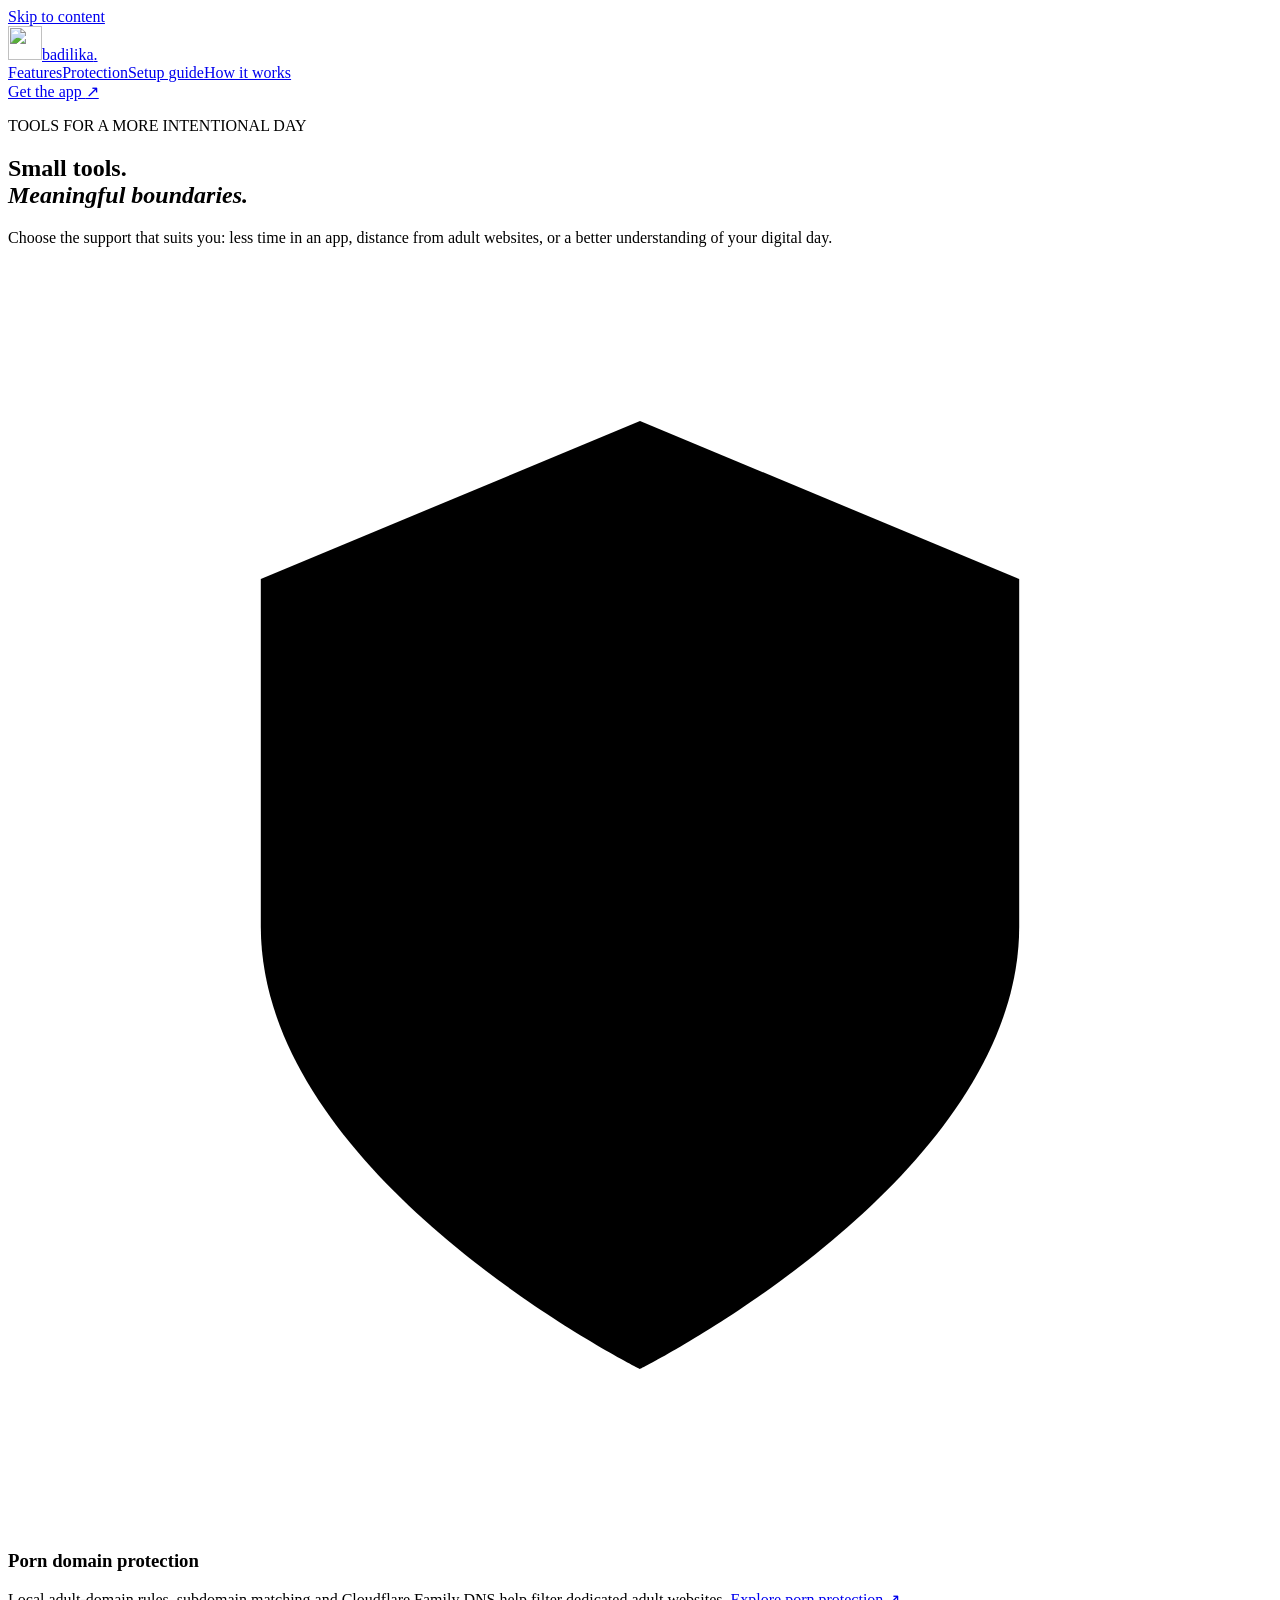
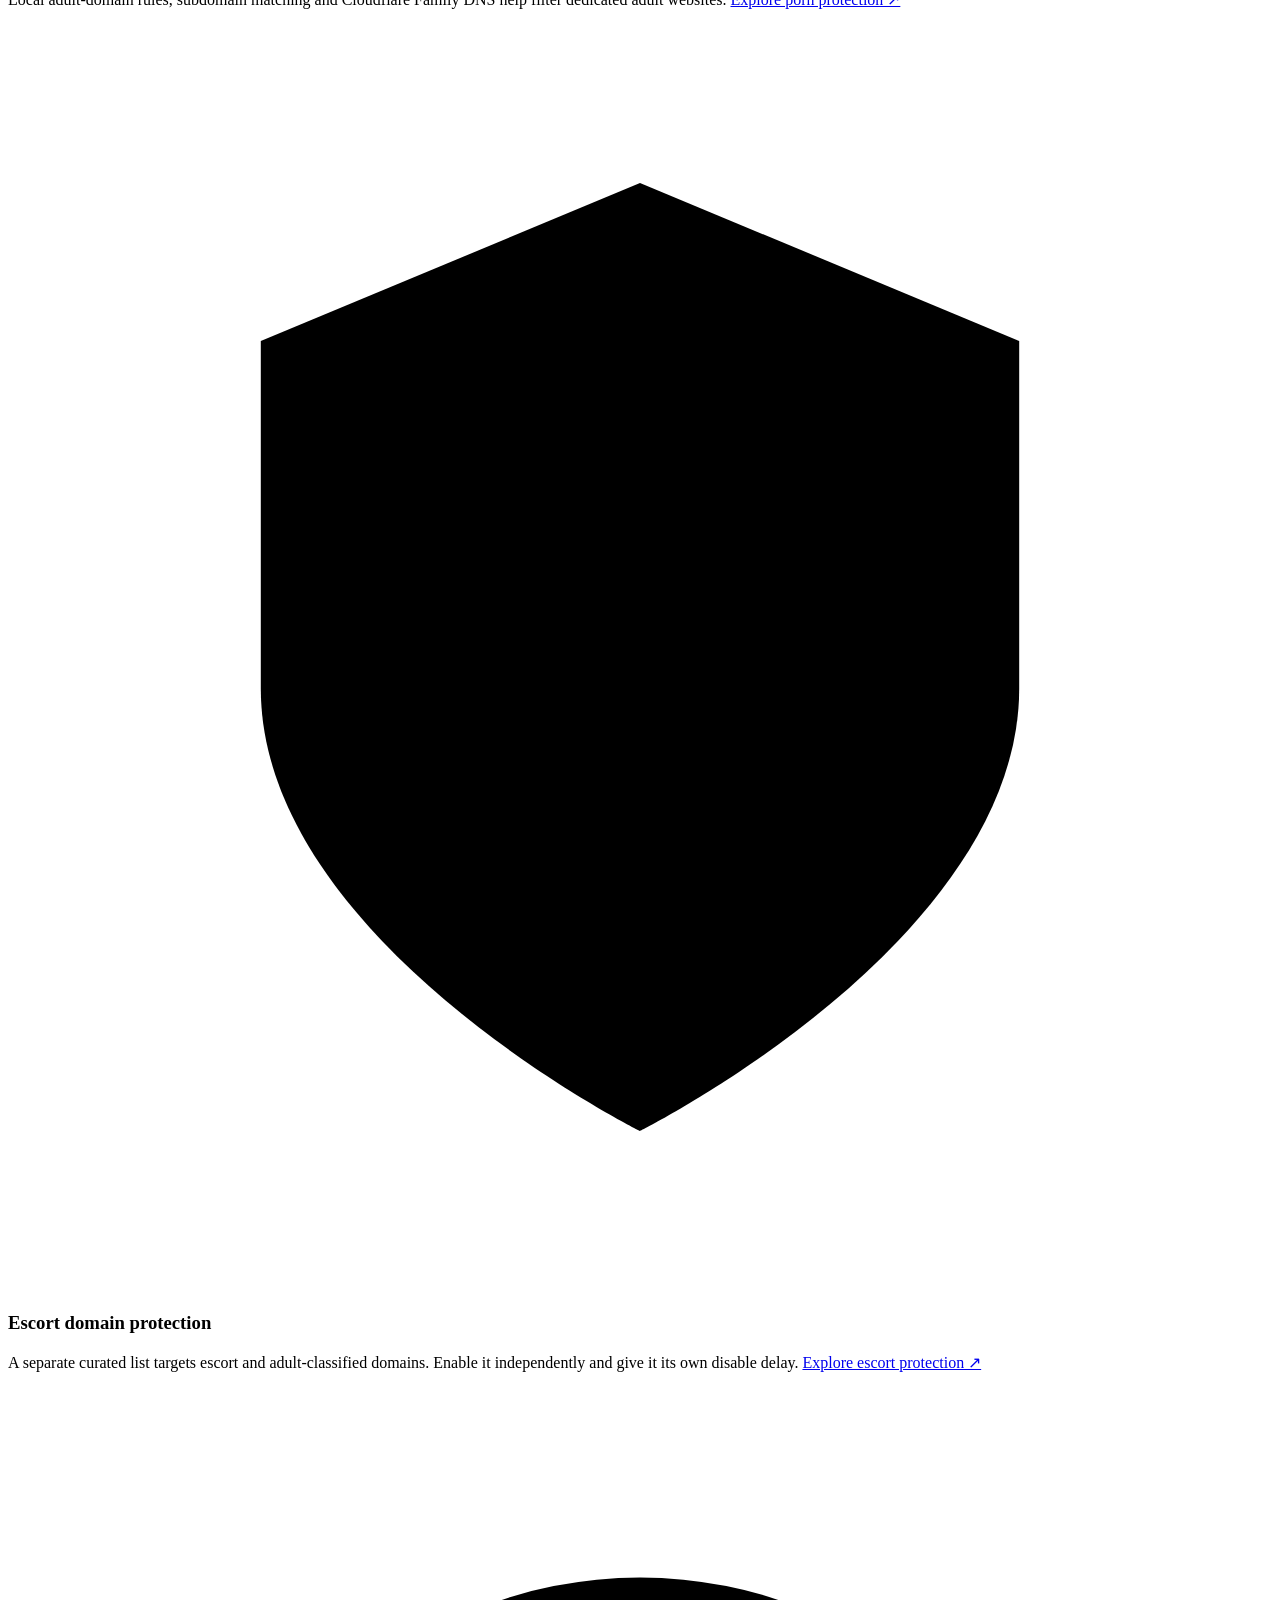
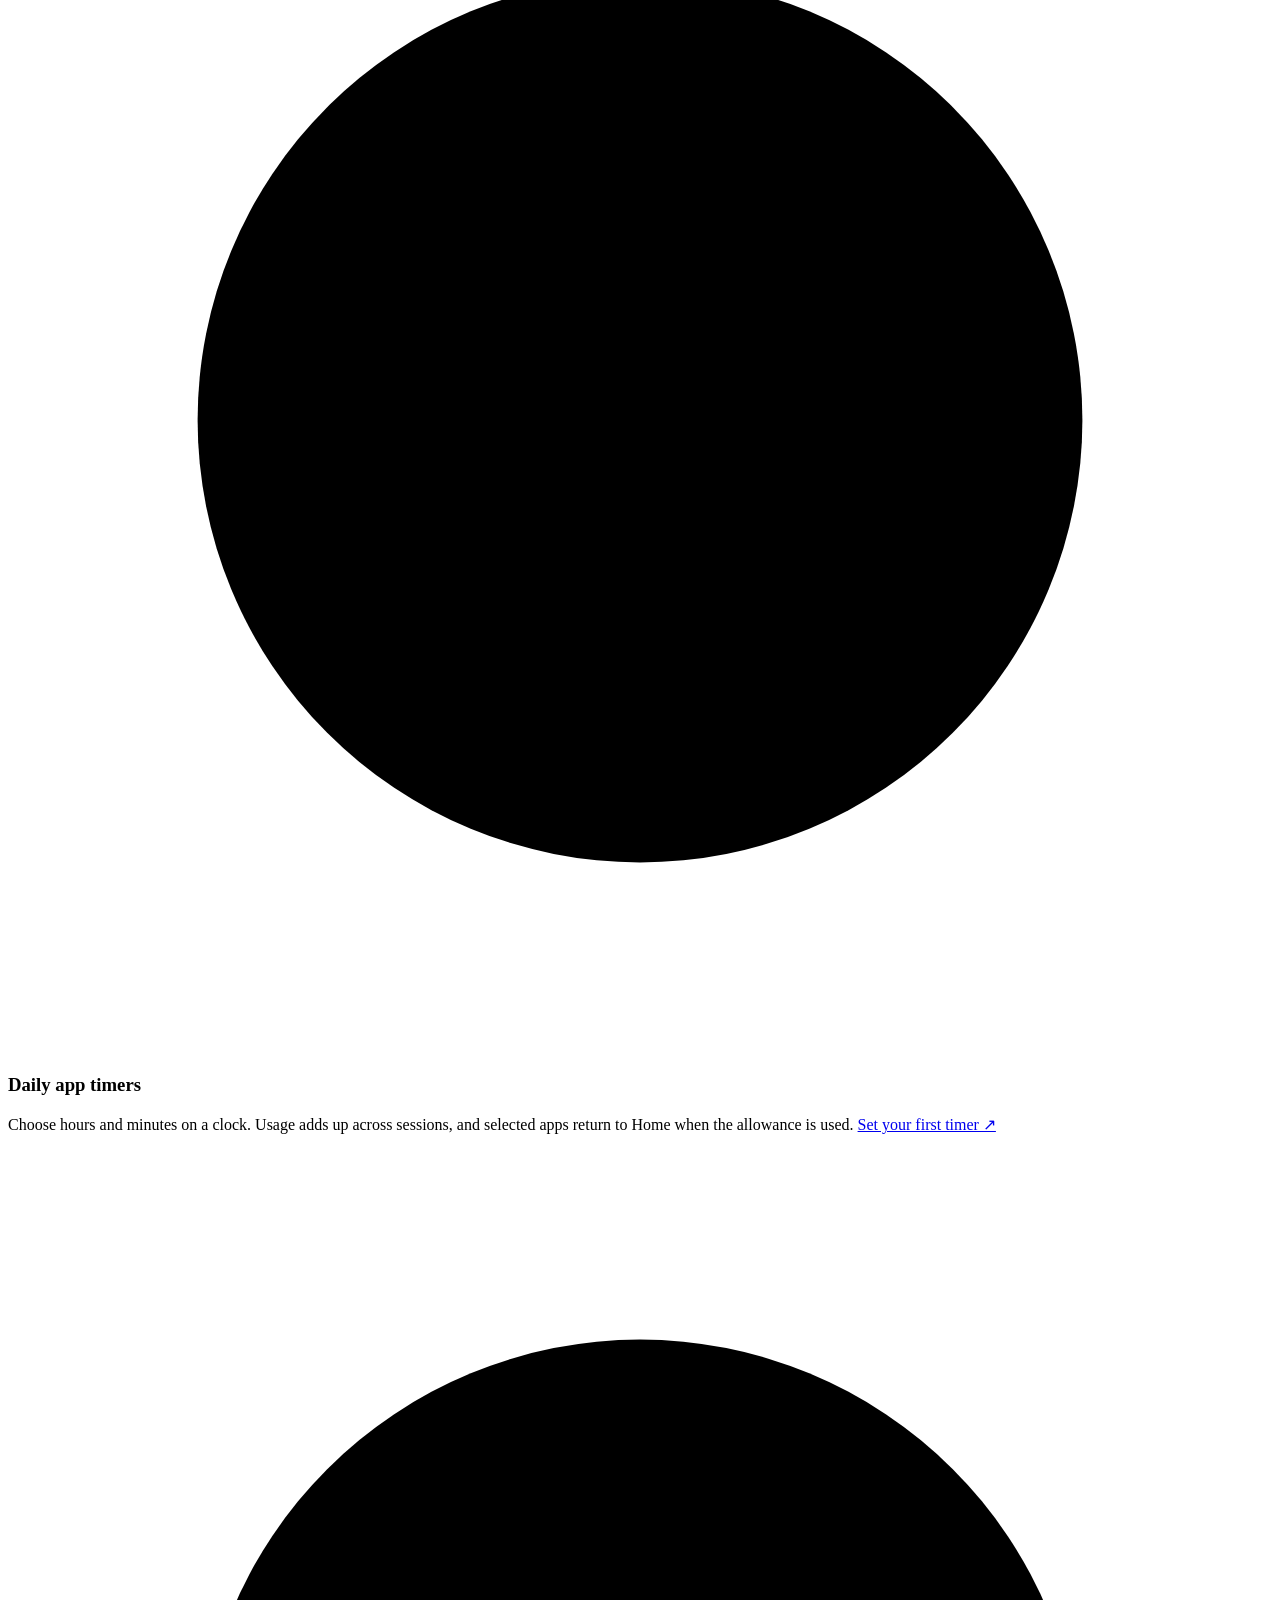
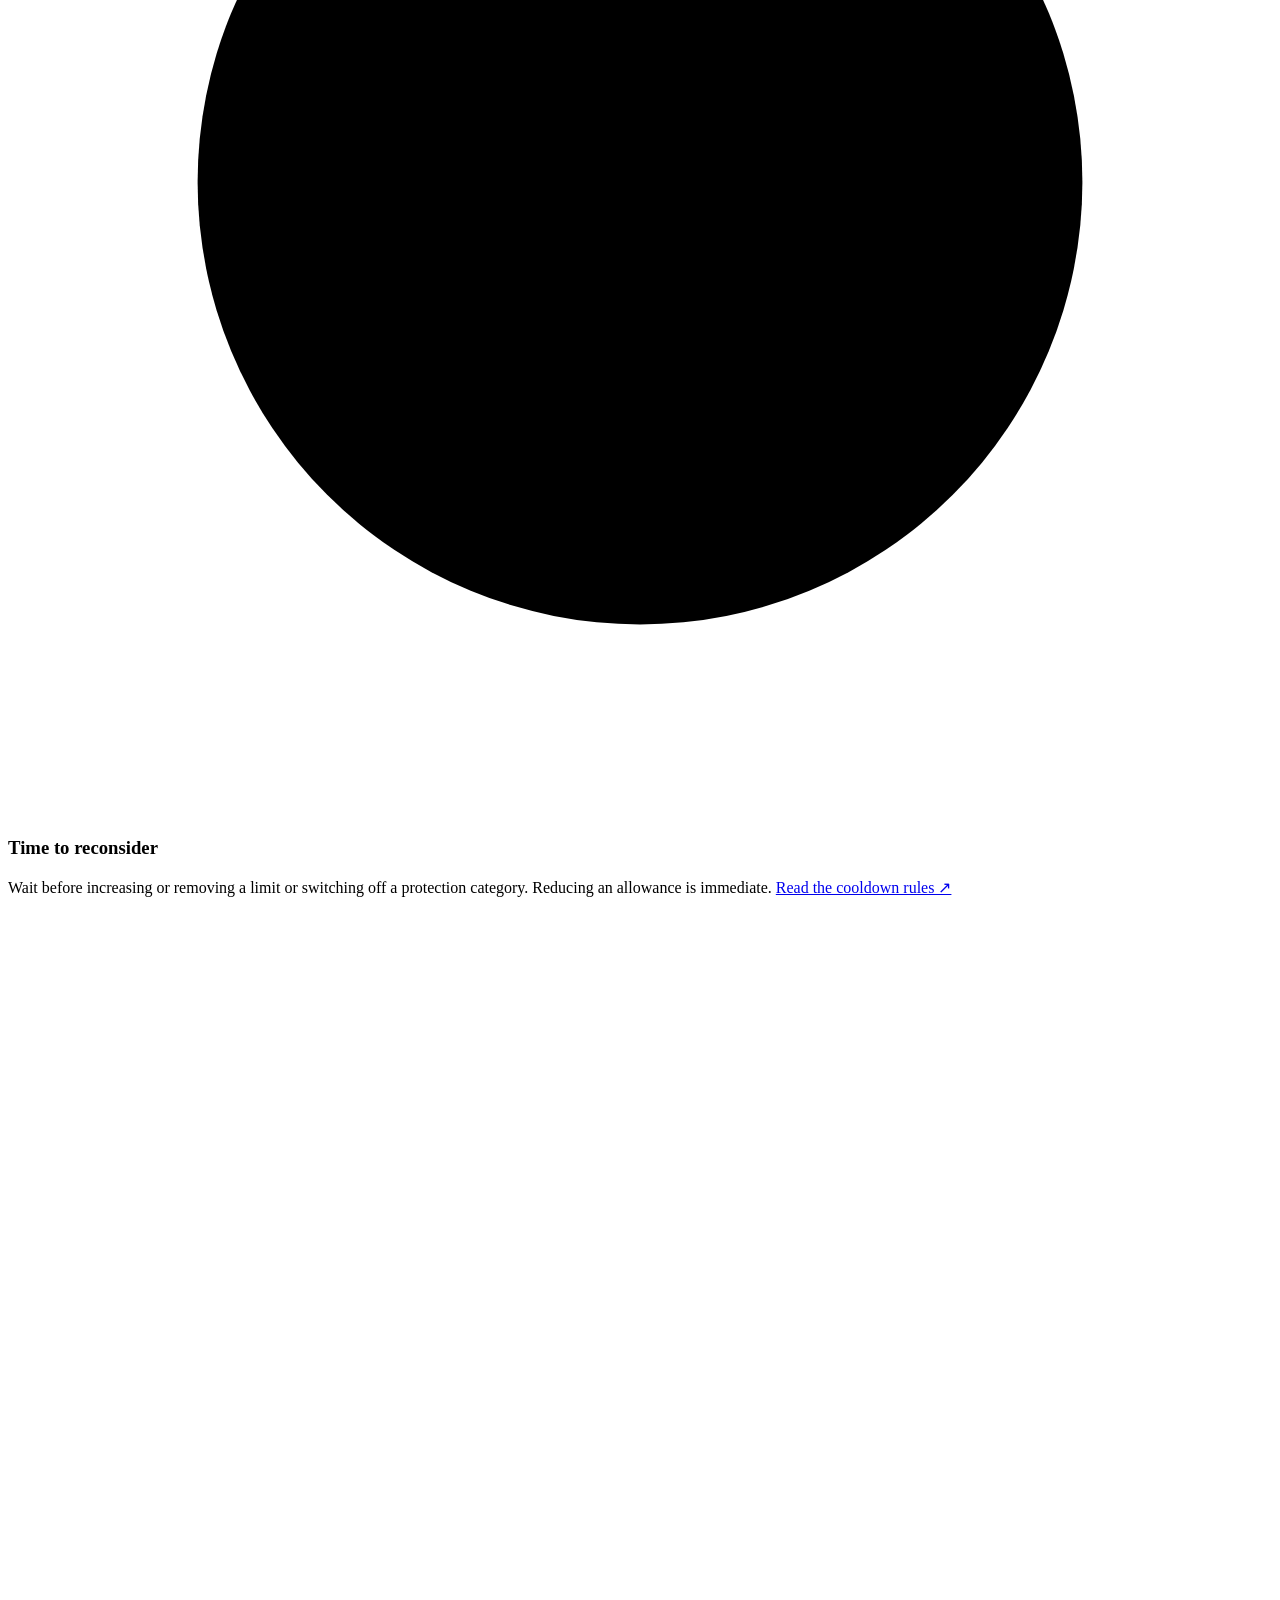
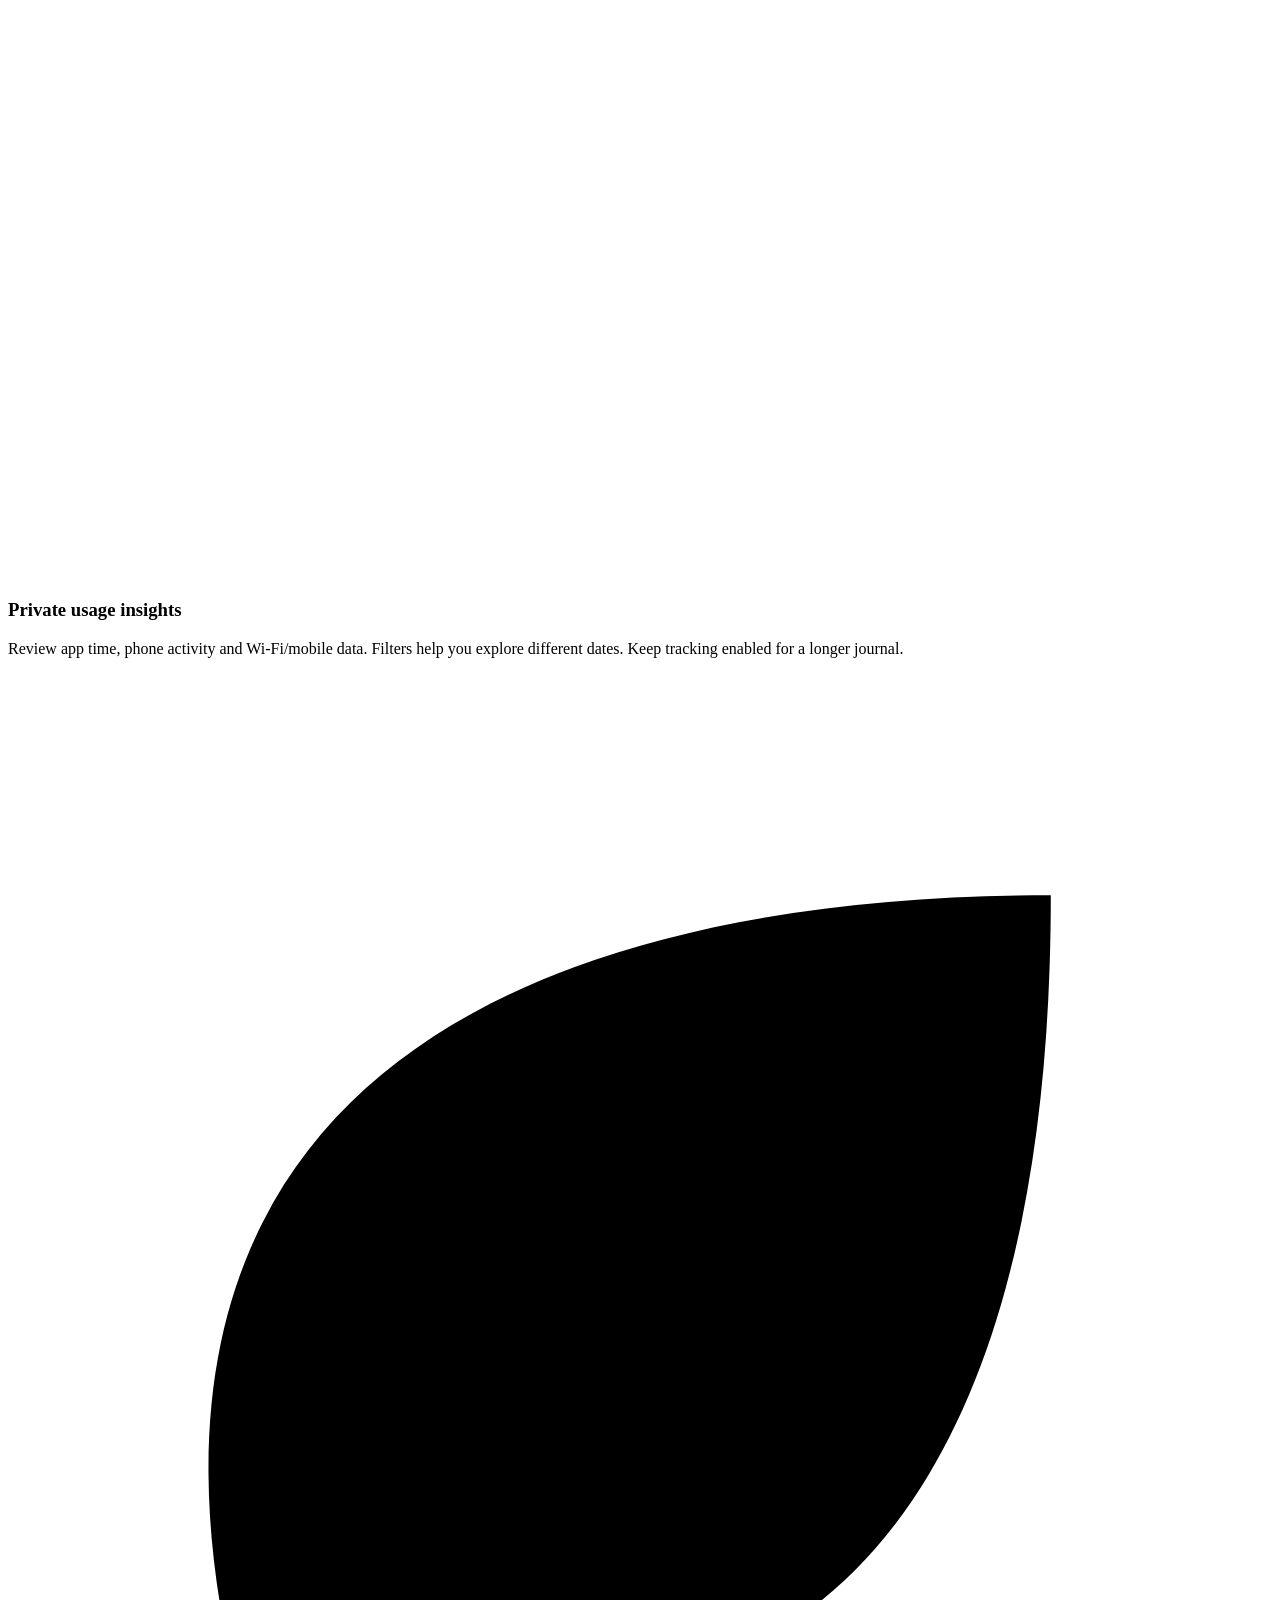
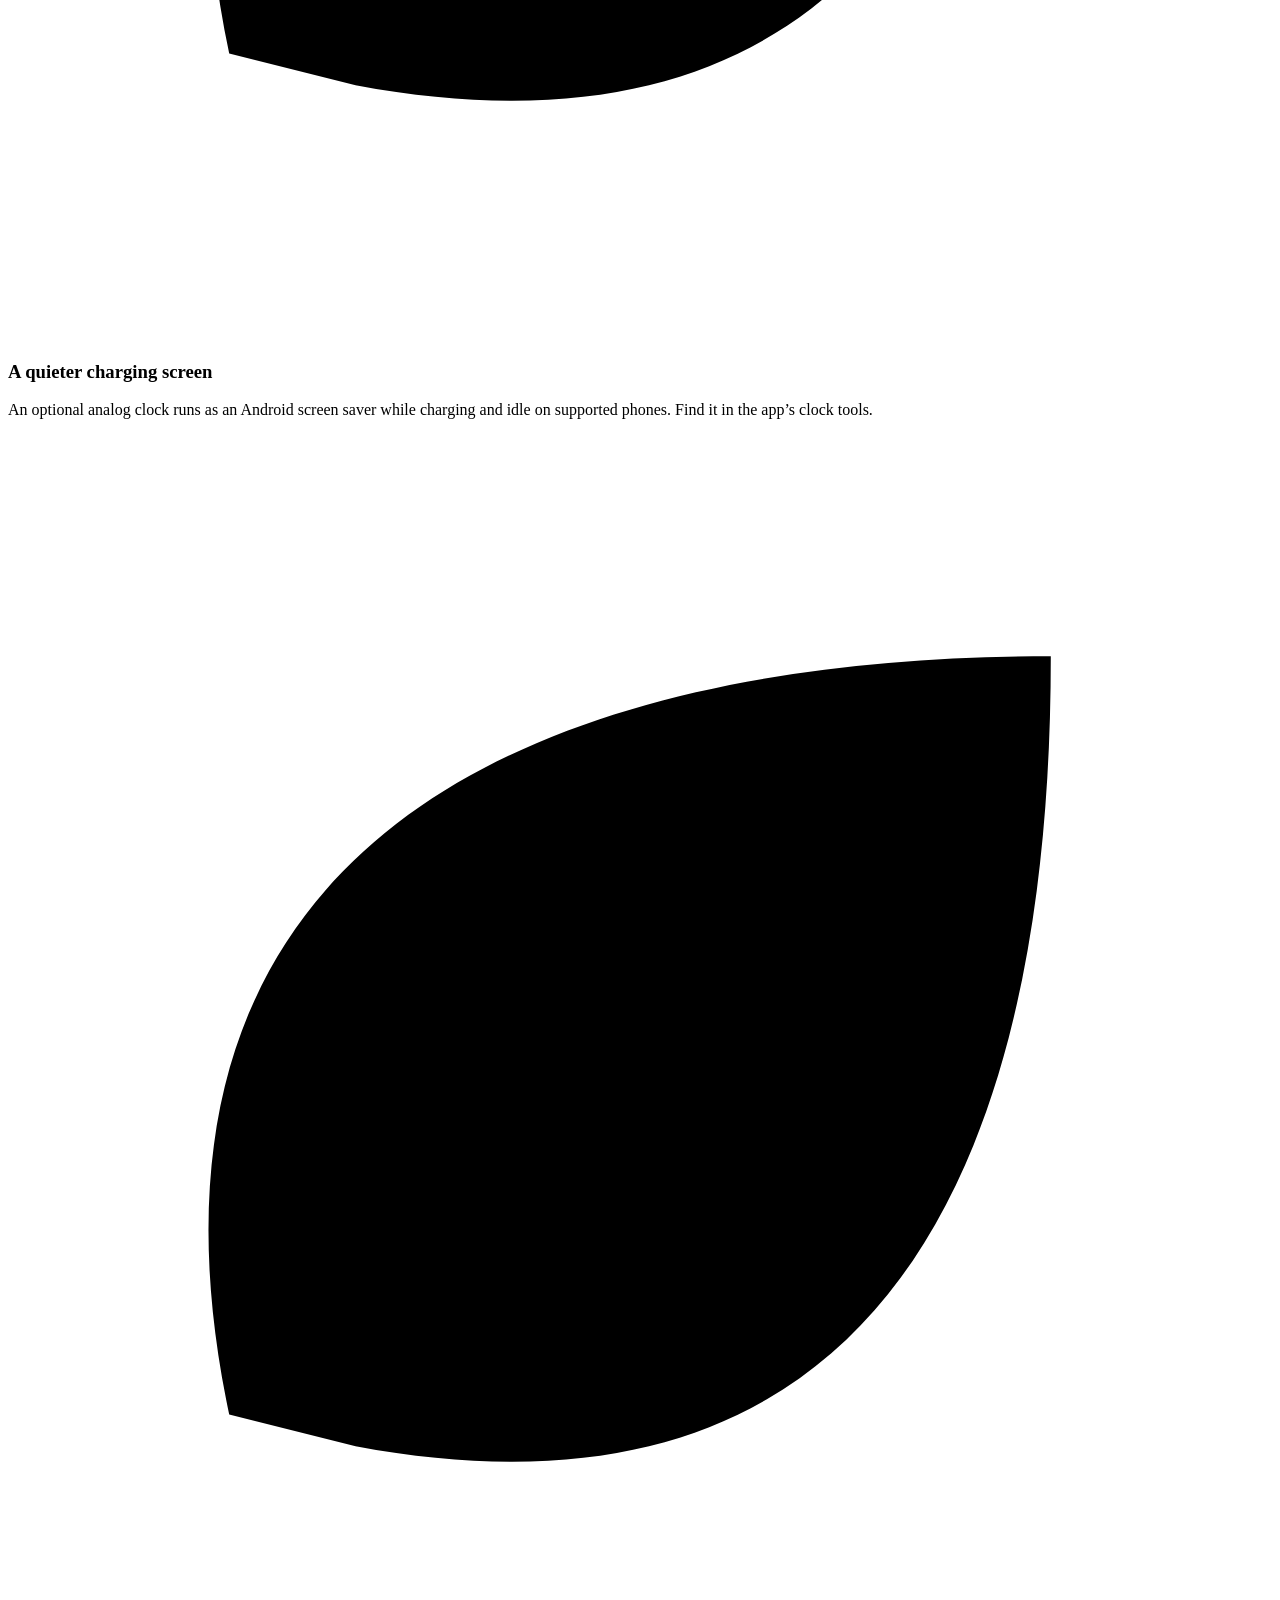
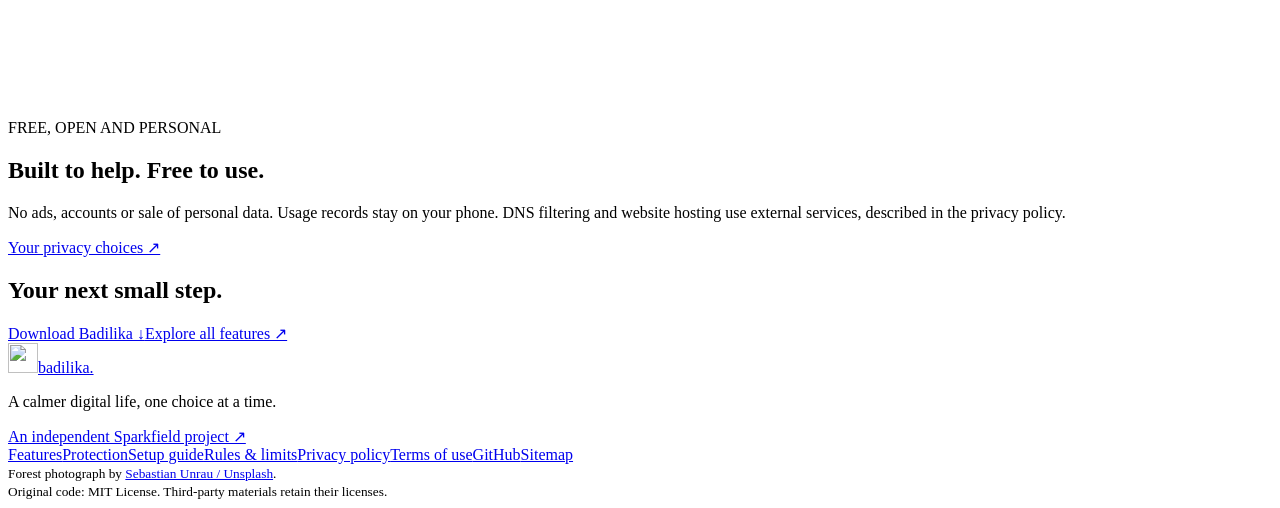
==== website/features.html @ 770d0374 "Explain protection with shared feature and setup routes, forest motion and guides" ====
<!doctype html><html lang="en"><head><meta charset="utf-8"><meta name="viewport" content="width=device-width,initial-scale=1"><title>Features — Badilika</title><meta name="description" content="Explore porn and escort domain protection, daily app timers, cooldowns and private usage reports."><link rel="canonical" href="https://badilika.sparkfield.co.ke/features"><link rel="icon" type="image/svg+xml" href="/favicon.svg"><meta name="theme-color" content="#173d31"><meta property="og:title" content="Features — Badilika"><meta property="og:description" content="Explore porn and escort domain protection, daily app timers, cooldowns and private usage reports."><meta property="og:image" content="https://badilika.sparkfield.co.ke/assets/forest.jpg"><link rel="preload" as="image" href="/assets/forest.jpg"><link rel="stylesheet" href="/style.css"><link rel="stylesheet" href="/modules.css"><script src="/ui.js" defer></script></head><body class="inner-page"><div class="page-progress" aria-hidden="true"></div><a class="skip" href="#main">Skip to content</a><header><a class="brand" href="/" aria-label="Badilika home"><img src="/favicon.svg" width="34" height="34" alt=""><span>badilika<span class="brand-dot">.</span></span></a><nav aria-label="Main navigation"><a href="/features">Features</a><a href="/protection">Protection</a><a href="/guide">Setup guide</a><a href="/rules">How it works</a></nav><a class="nav-cta" href="/#download">Get the app <span>↗</span></a></header><main id="main"><section class="route-hero"><div><p class="eyebrow">TOOLS FOR A MORE INTENTIONAL DAY</p><h1>Small tools.<br><em>Meaningful boundaries.</em></h1><p class="intro">Choose the support that suits you: less time in an app, distance from adult websites, or a better understanding of your digital day.</p></div></section><section class="section"><div class="features route-cards"><article><svg viewBox="0 0 40 40" aria-hidden="true"><path d="M20 5 32 10v11c0 8-12 14-12 14S8 29 8 21V10Z"/><path d="m14 20 4 4 8-9"/></svg><h3>Porn domain protection</h3><p>Local adult-domain rules, subdomain matching and Cloudflare Family DNS help filter dedicated adult websites. <a href="/protection#porn">Explore porn protection ↗</a></p></article><article><svg viewBox="0 0 40 40" aria-hidden="true"><path d="M20 5 32 10v11c0 8-12 14-12 14S8 29 8 21V10Z"/><path d="m14 20 4 4 8-9"/></svg><h3>Escort domain protection</h3><p>A separate curated list targets escort and adult-classified domains. Enable it independently and give it its own disable delay. <a href="/protection#escort">Explore escort protection ↗</a></p></article><article><svg viewBox="0 0 40 40" aria-hidden="true"><circle cx="20" cy="20" r="14"/><path d="M20 11v10l7 4"/></svg><h3>Daily app timers</h3><p>Choose hours and minutes on a clock. Usage adds up across sessions, and selected apps return to Home when the allowance is used. <a href="/guide#timers">Set your first timer ↗</a></p></article><article><svg viewBox="0 0 40 40" aria-hidden="true"><circle cx="20" cy="20" r="14"/><path d="M20 11v10l7 4"/></svg><h3>Time to reconsider</h3><p>Wait before increasing or removing a limit or switching off a protection category. Reducing an allowance is immediate. <a href="/rules#cooldowns">Read the cooldown rules ↗</a></p></article><article><svg viewBox="0 0 40 40" aria-hidden="true"><path d="M8 32V22m12 10V9m12 23V16"/></svg><h3>Private usage insights</h3><p>Review app time, phone activity and Wi-Fi/mobile data. Filters help you explore different dates. Keep tracking enabled for a longer journal.</p></article><article><svg viewBox="0 0 40 40" aria-hidden="true"><path d="M7 31C3 12 18 7 33 7c0 17-6 28-22 25M6 35 27 14"/></svg><h3>A quieter charging screen</h3><p>An optional analog clock runs as an Android screen saver while charging and idle on supported phones. Find it in the app’s clock tools.</p></article></div></section><section class="privacy-band"><div><svg viewBox="0 0 40 40" aria-hidden="true"><path d="M7 31C3 12 18 7 33 7c0 17-6 28-22 25M6 35 27 14"/></svg></div><div><p class="eyebrow">FREE, OPEN AND PERSONAL</p><h2>Built to help. Free to use.</h2><p>No ads, accounts or sale of personal data. Usage records stay on your phone. DNS filtering and website hosting use external services, described in the privacy policy.</p><a class="text-link" href="/privacy">Your privacy choices ↗</a></div></section><section class="route-end"><h2>Your next small step.</h2><a class="button dark-button" href="/downloads/Badilika-1.5.2.apk" download>Download Badilika ↓</a><a class="text-link dark" href="/features">Explore all features ↗</a></section></main><footer><div><a class="brand" href="/"><img src="/favicon.svg" width="30" height="30" alt="">badilika.</a><p>A calmer digital life, one choice at a time.</p><a href="https://sparkfield.co.ke">An independent Sparkfield project ↗</a></div><div class="footer-links"><a href="/features">Features</a><a href="/protection">Protection</a><a href="/guide">Setup guide</a><a href="/rules">Rules &amp; limits</a><a href="/privacy">Privacy policy</a><a href="/terms">Terms of use</a><a href="https://github.com/JeremyKariukicodesnow/Badilika">GitHub</a><a href="/sitemap.xml">Sitemap</a></div><small>Forest photograph by <a href="https://unsplash.com/photos/sp-p7uuT0tw">Sebastian Unrau / Unsplash</a>.<br>Original code: MIT License. Third-party materials retain their licenses.</small></footer></body></html>
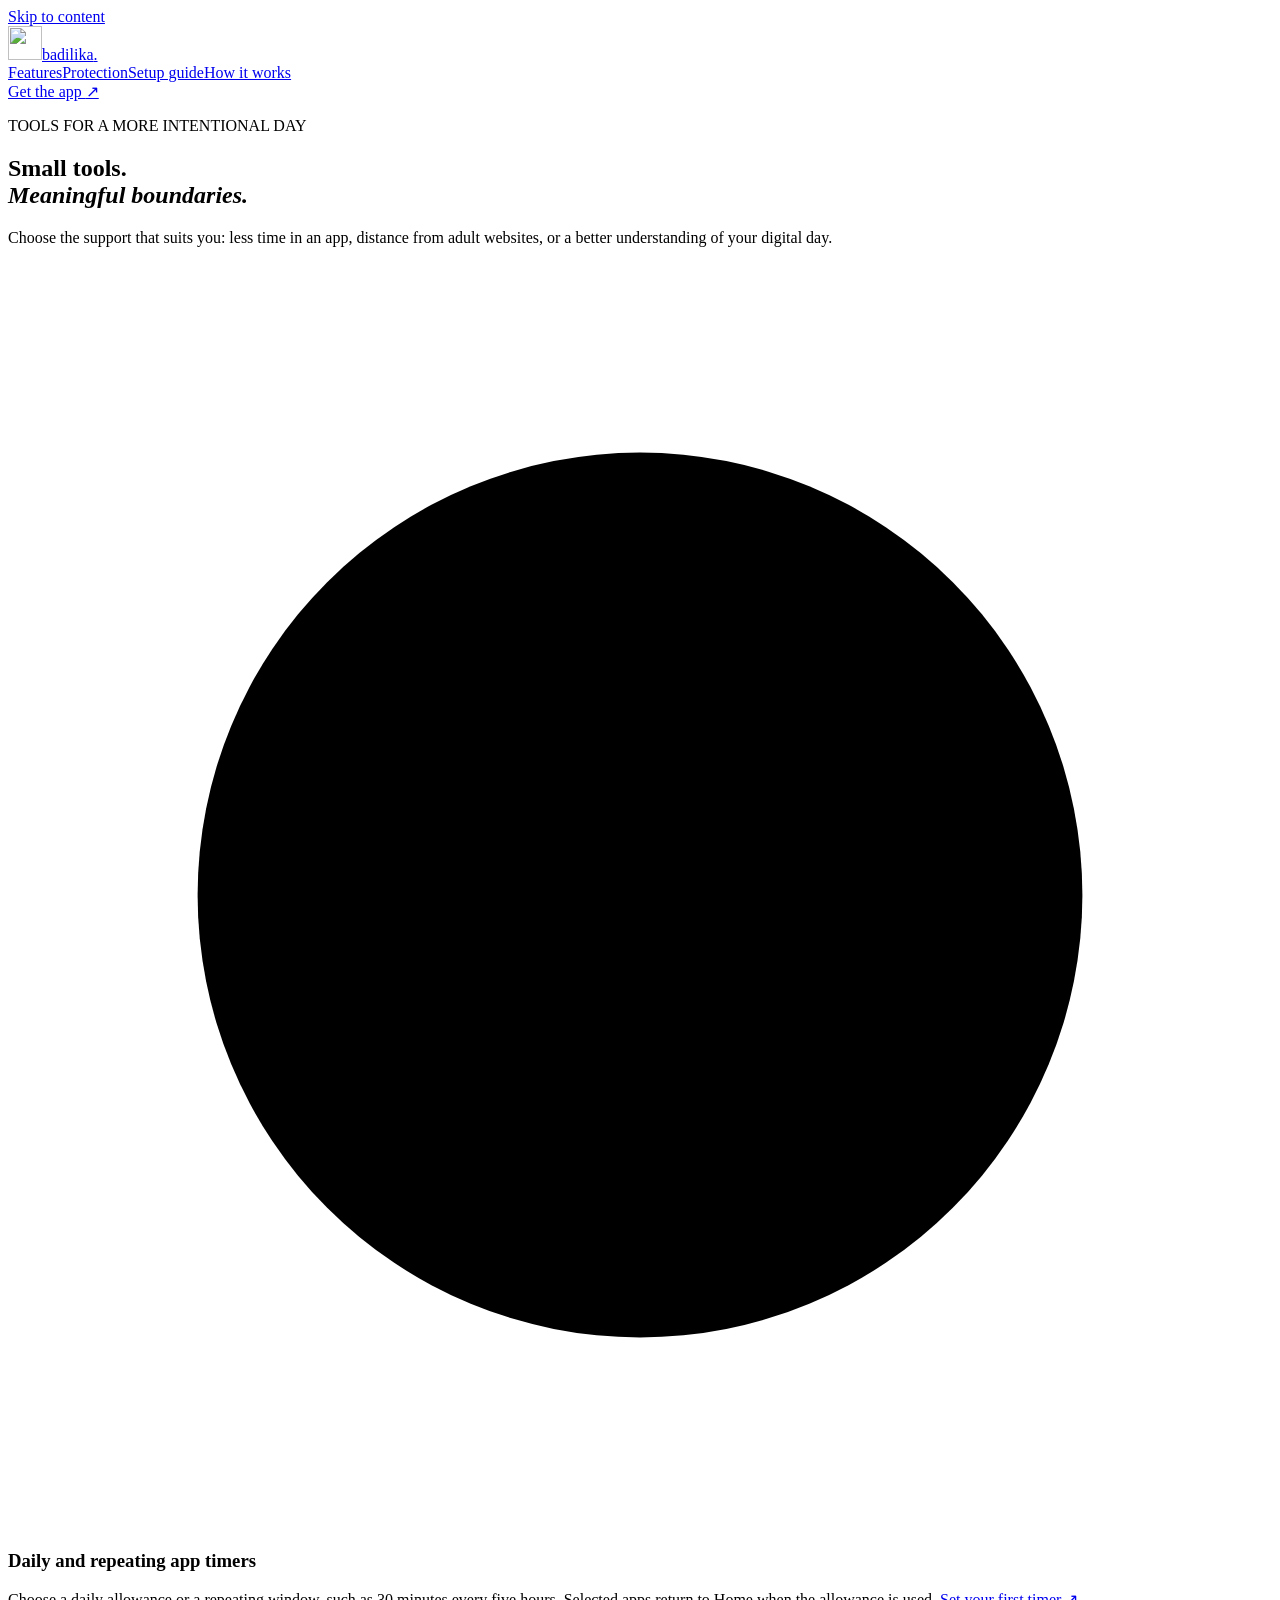
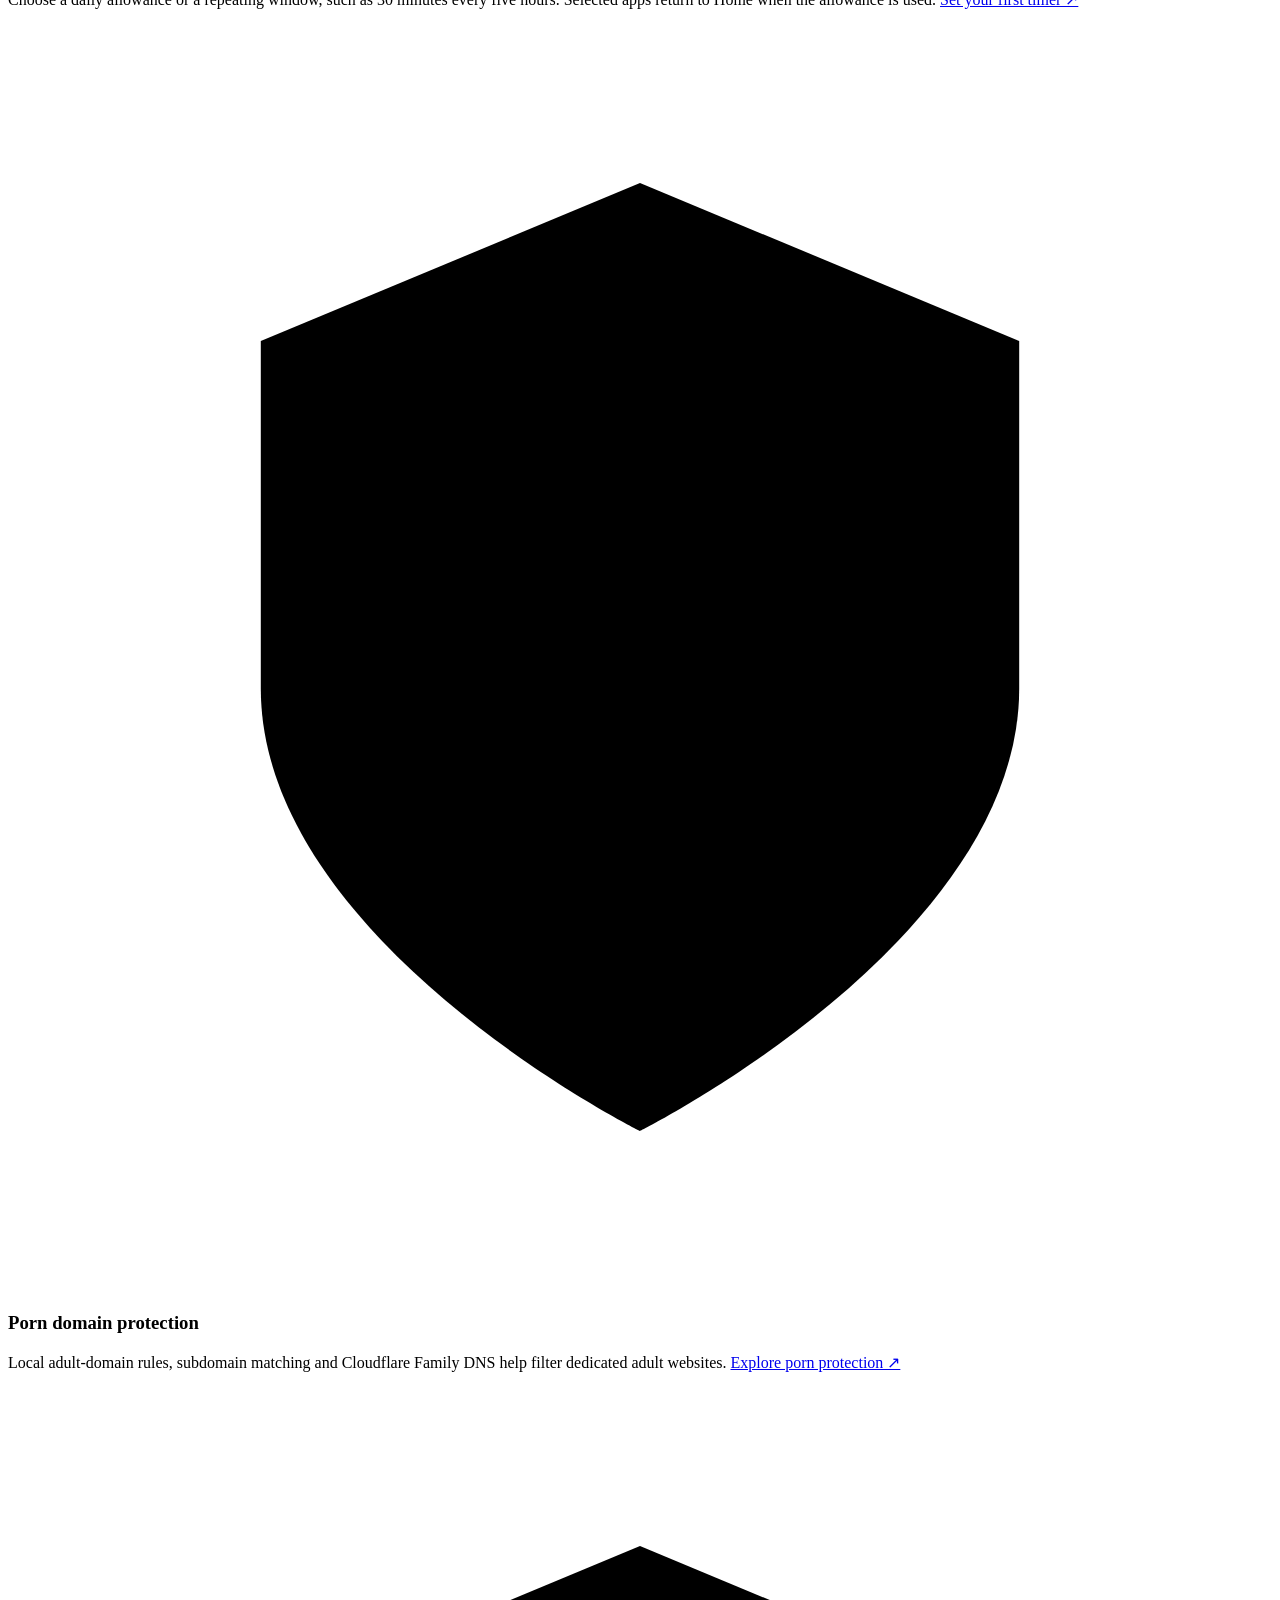
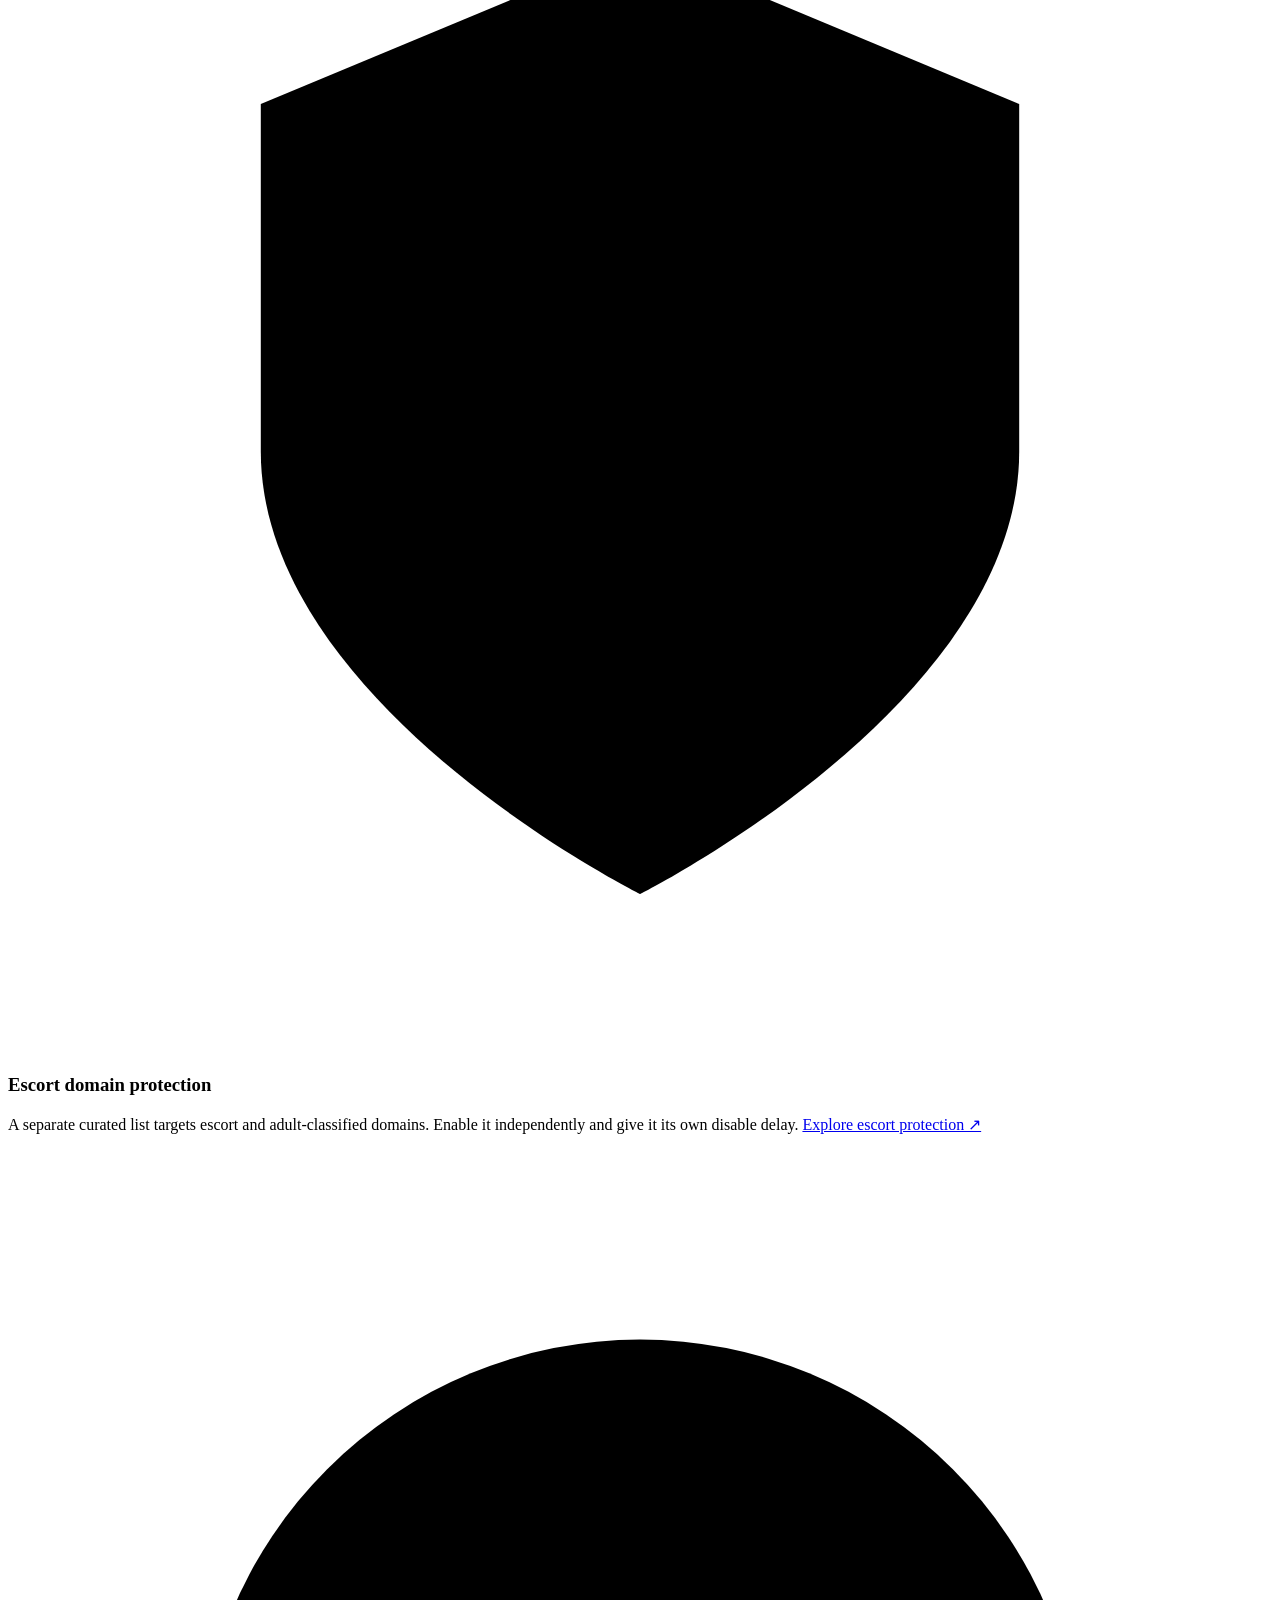
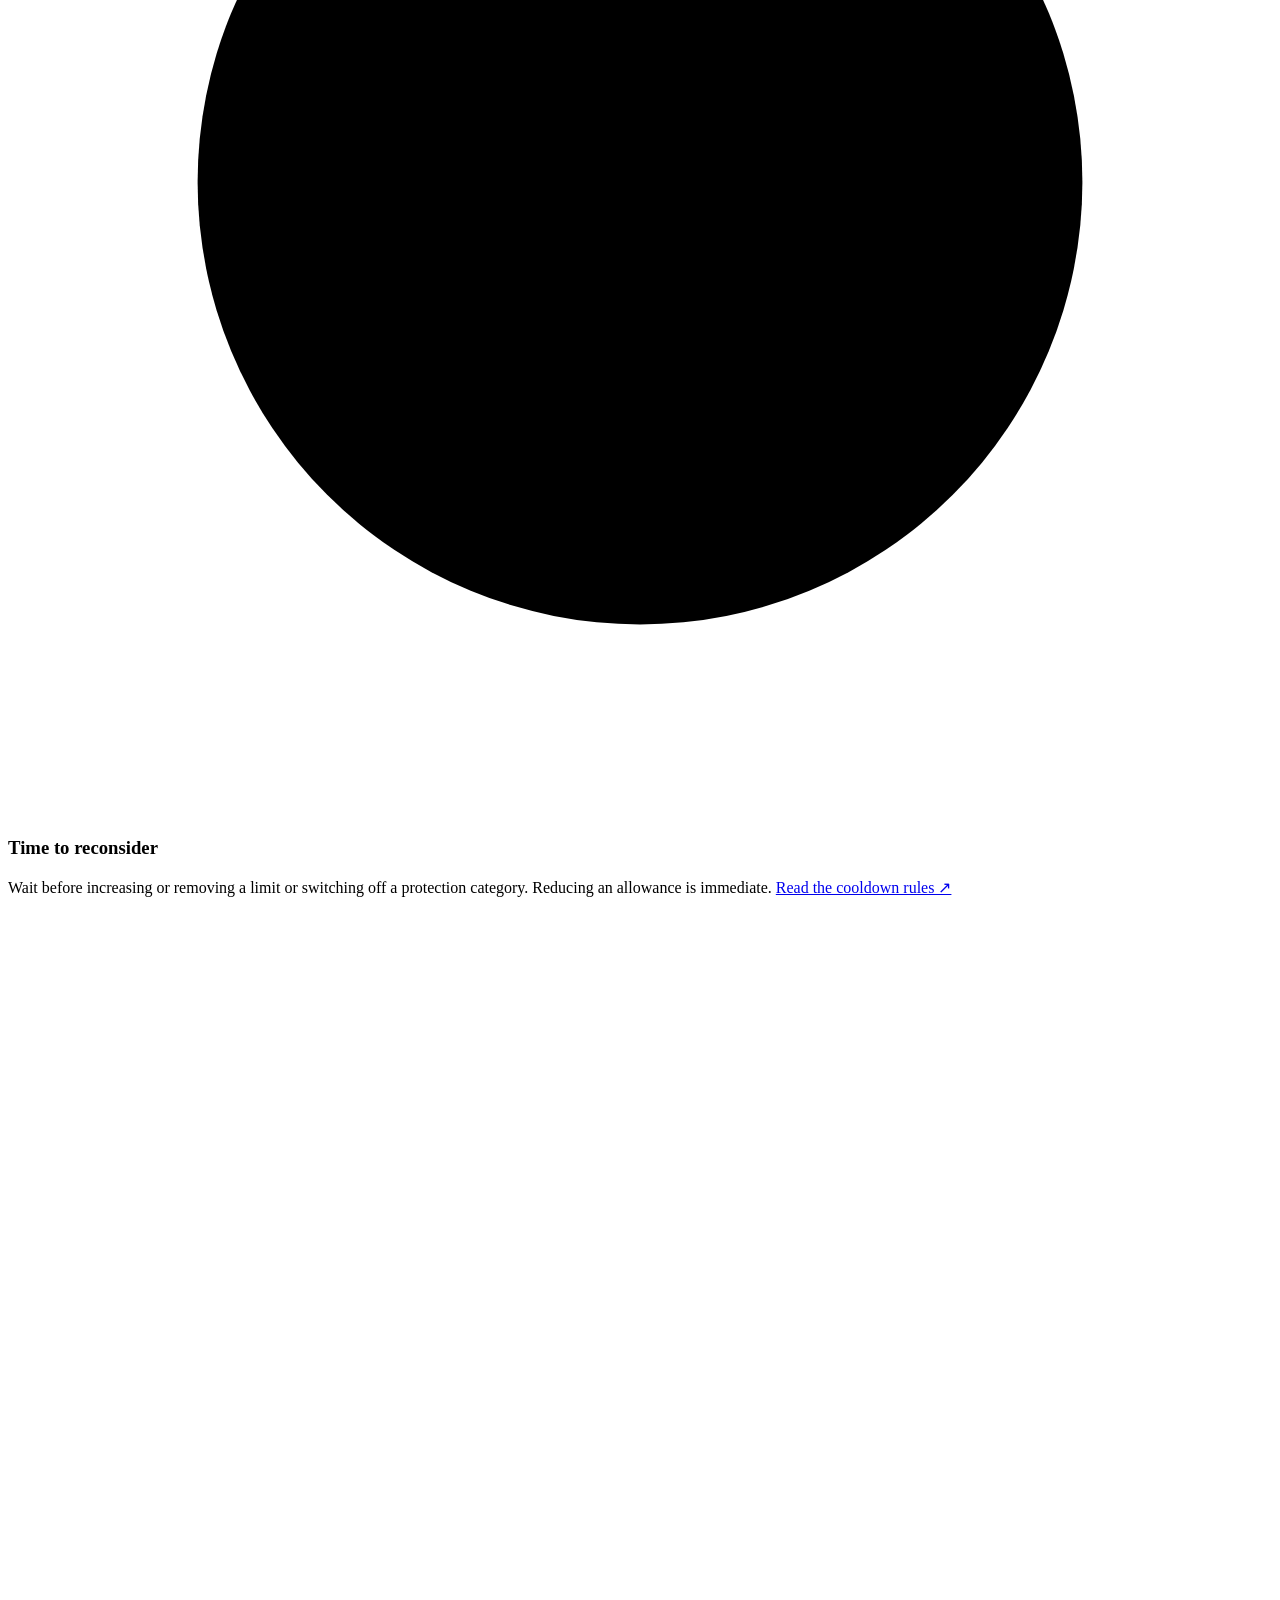
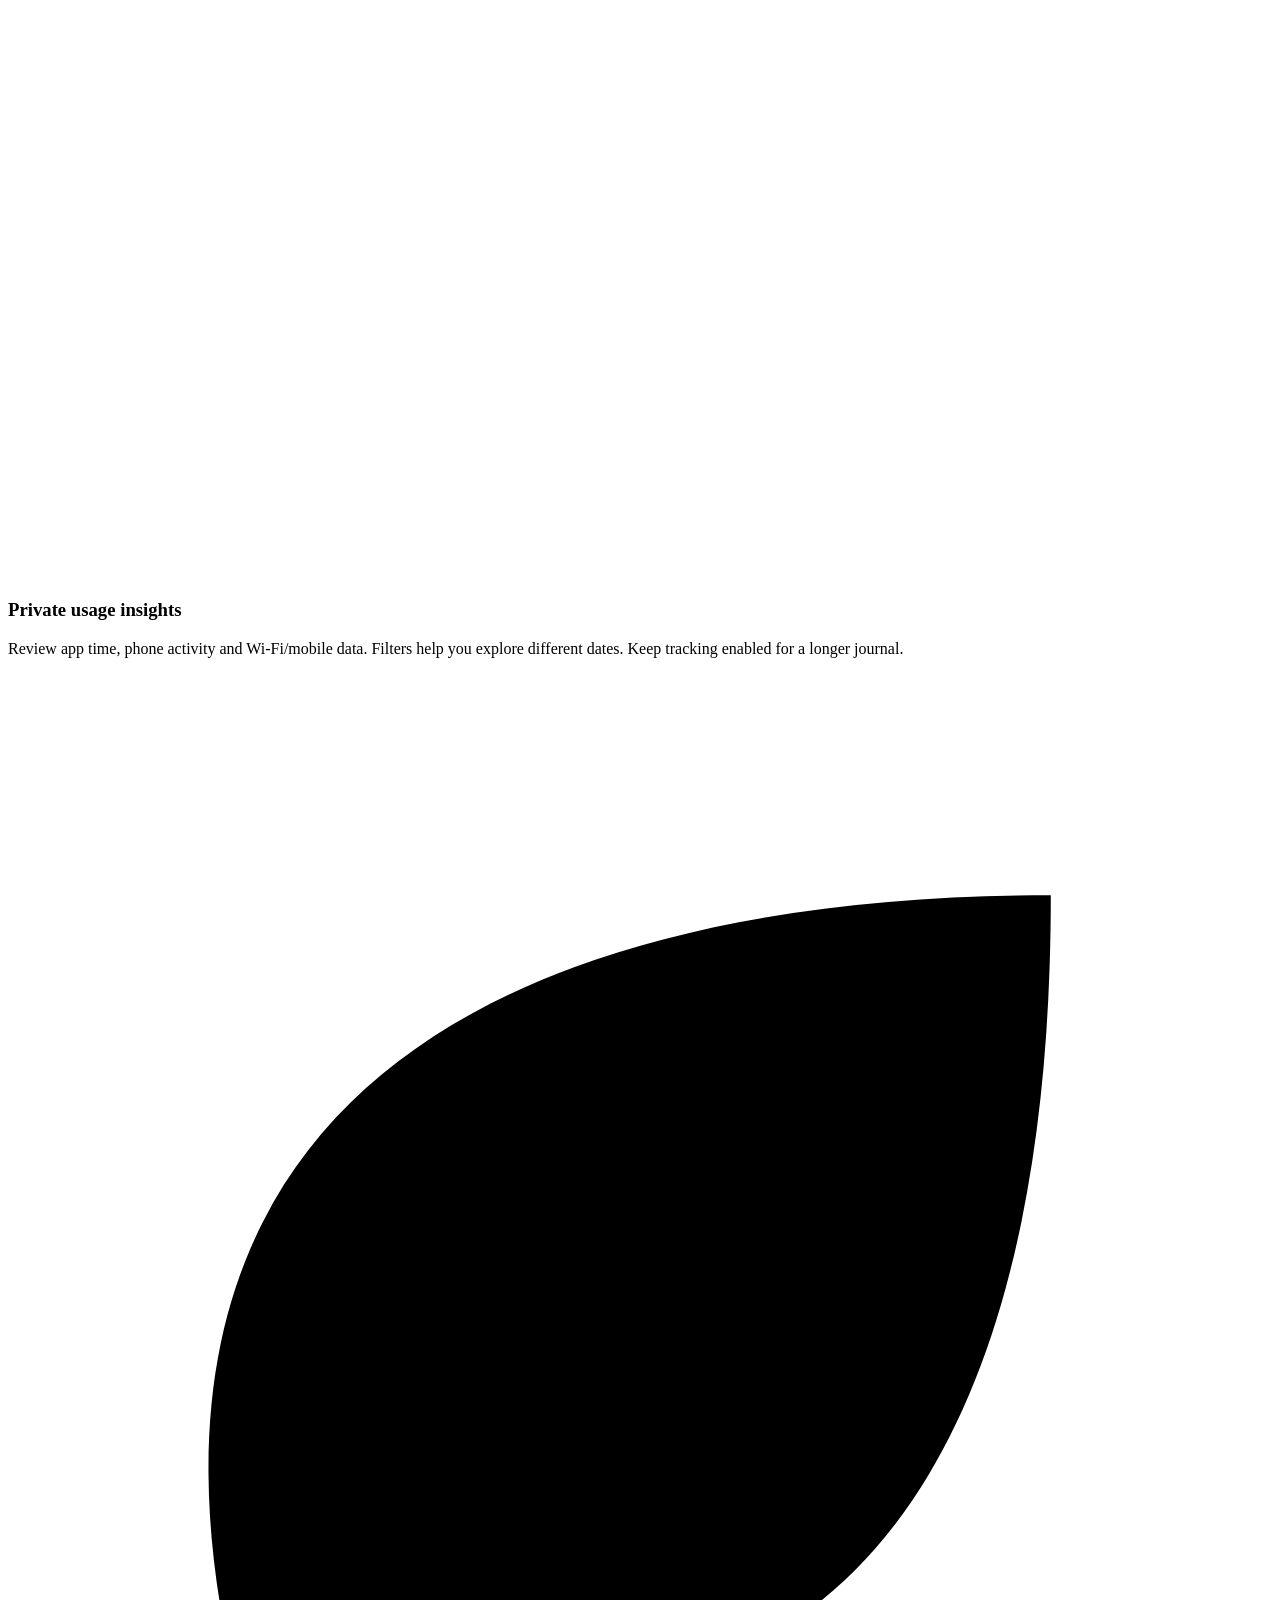
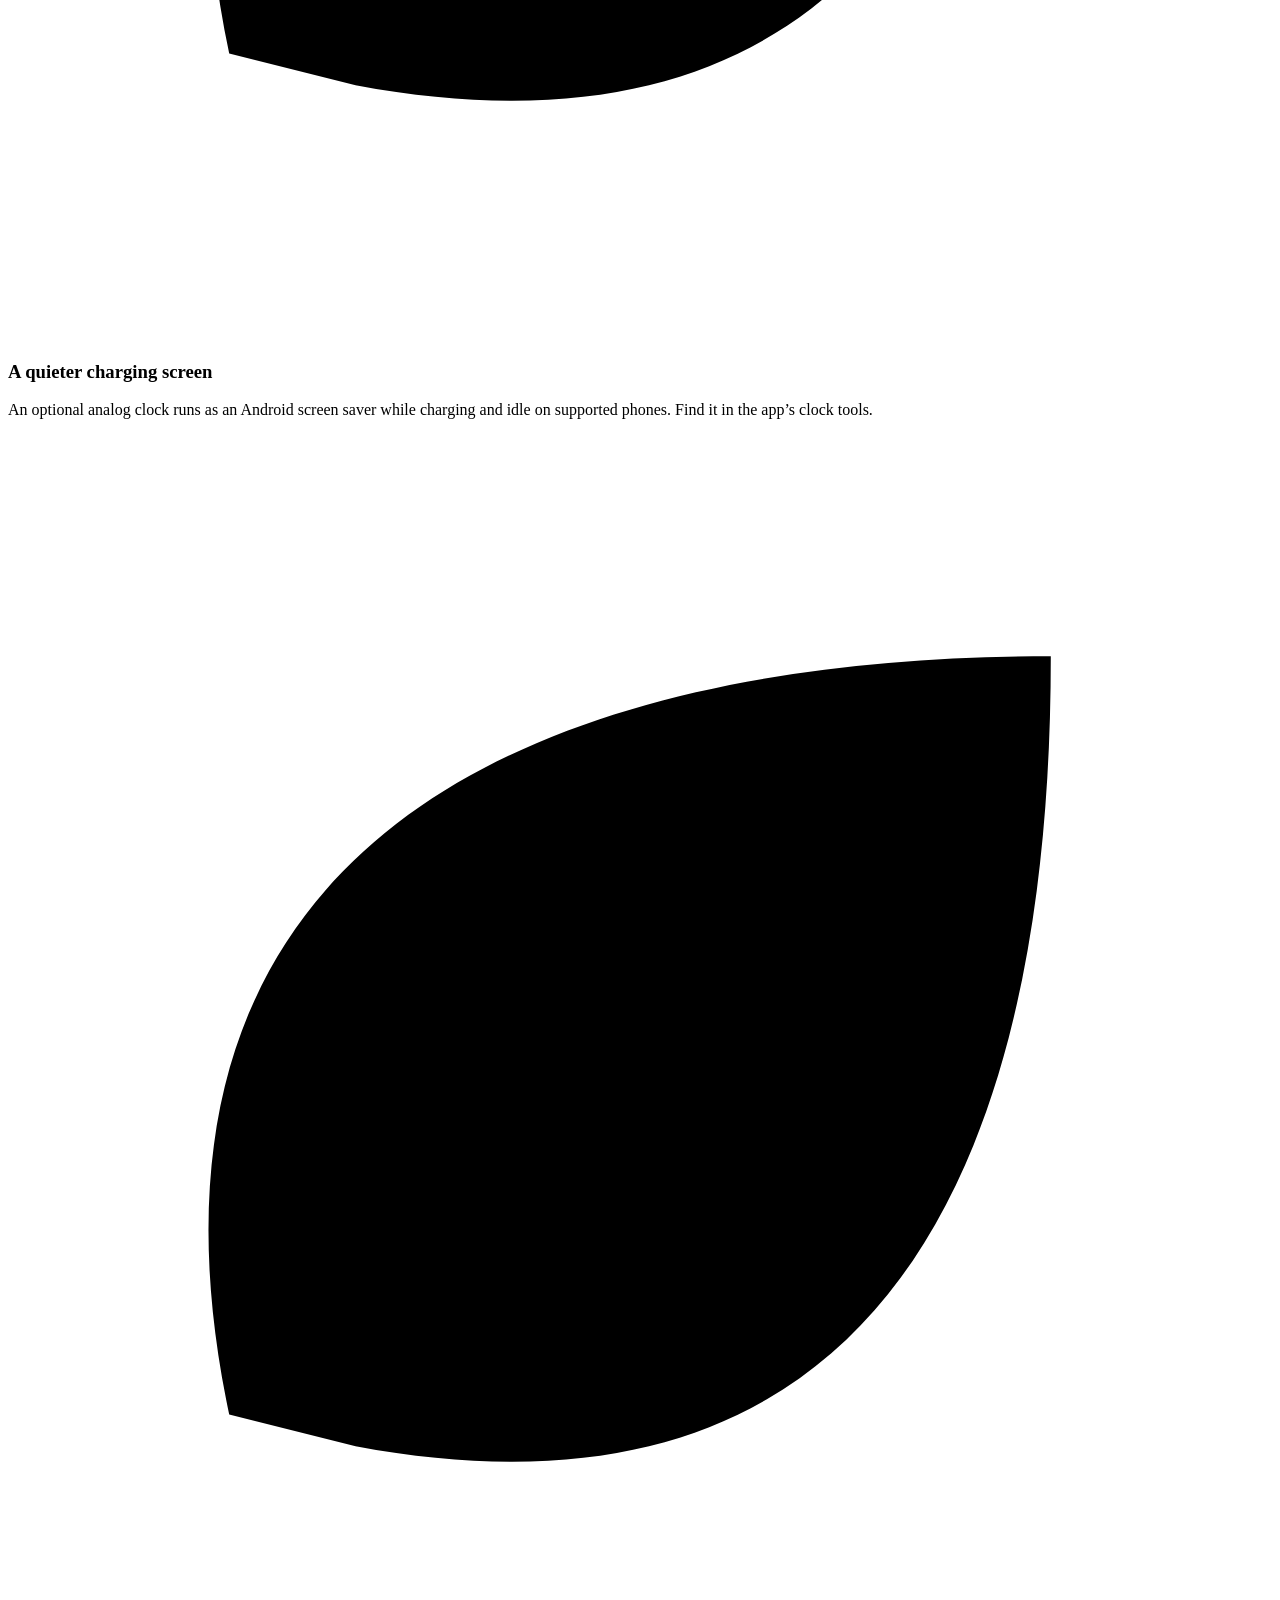
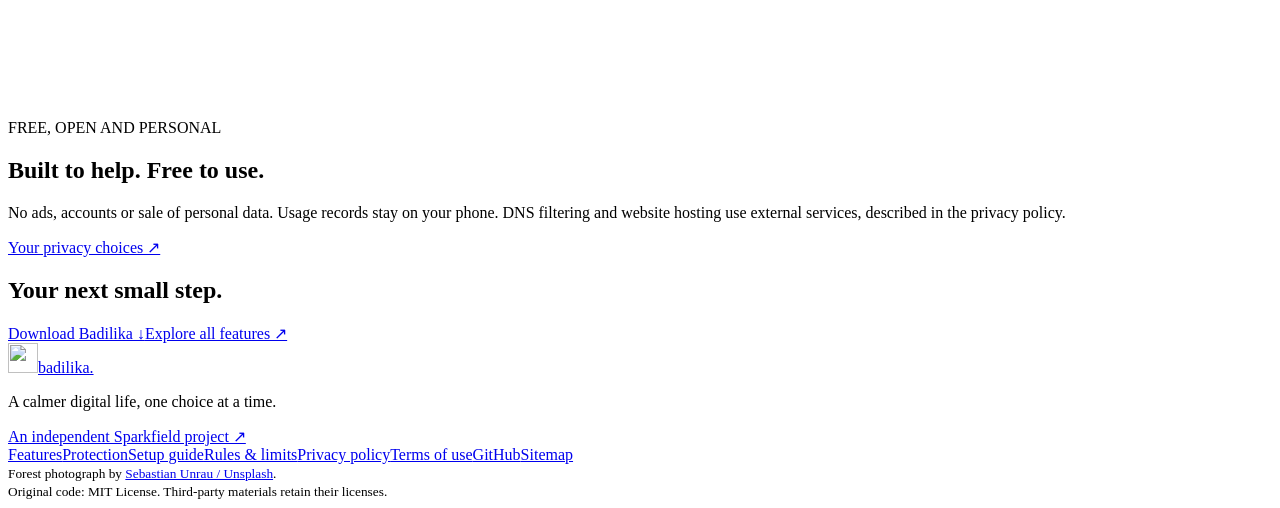
==== commit 013c3eb4: "Release Badilika 1.7 with repeating app limits and uninstall protection" ====
--- a/website/features.html
+++ b/website/features.html
@@ -1 +1 @@
-<!doctype html><html lang="en"><head><meta charset="utf-8"><meta name="viewport" content="width=device-width,initial-scale=1"><title>Features — Badilika</title><meta name="description" content="Explore porn and escort domain protection, daily app timers, cooldowns and private usage reports."><link rel="canonical" href="https://badilika.sparkfield.co.ke/features"><link rel="icon" type="image/svg+xml" href="/favicon.svg"><meta name="theme-color" content="#173d31"><meta property="og:title" content="Features — Badilika"><meta property="og:description" content="Explore porn and escort domain protection, daily app timers, cooldowns and private usage reports."><meta property="og:image" content="https://badilika.sparkfield.co.ke/assets/forest.jpg"><link rel="preload" as="image" href="/assets/forest.jpg"><link rel="stylesheet" href="/style.css"><link rel="stylesheet" href="/modules.css"><script src="/ui.js" defer></script></head><body class="inner-page"><div class="page-progress" aria-hidden="true"></div><a class="skip" href="#main">Skip to content</a><header><a class="brand" href="/" aria-label="Badilika home"><img src="/favicon.svg" width="34" height="34" alt=""><span>badilika<span class="brand-dot">.</span></span></a><nav aria-label="Main navigation"><a href="/features">Features</a><a href="/protection">Protection</a><a href="/guide">Setup guide</a><a href="/rules">How it works</a></nav><a class="nav-cta" href="/#download">Get the app <span>↗</span></a></header><main id="main"><section class="route-hero"><div><p class="eyebrow">TOOLS FOR A MORE INTENTIONAL DAY</p><h1>Small tools.<br><em>Meaningful boundaries.</em></h1><p class="intro">Choose the support that suits you: less time in an app, distance from adult websites, or a better understanding of your digital day.</p></div></section><section class="section"><div class="features route-cards"><article><svg viewBox="0 0 40 40" aria-hidden="true"><path d="M20 5 32 10v11c0 8-12 14-12 14S8 29 8 21V10Z"/><path d="m14 20 4 4 8-9"/></svg><h3>Porn domain protection</h3><p>Local adult-domain rules, subdomain matching and Cloudflare Family DNS help filter dedicated adult websites. <a href="/protection#porn">Explore porn protection ↗</a></p></article><article><svg viewBox="0 0 40 40" aria-hidden="true"><path d="M20 5 32 10v11c0 8-12 14-12 14S8 29 8 21V10Z"/><path d="m14 20 4 4 8-9"/></svg><h3>Escort domain protection</h3><p>A separate curated list targets escort and adult-classified domains. Enable it independently and give it its own disable delay. <a href="/protection#escort">Explore escort protection ↗</a></p></article><article><svg viewBox="0 0 40 40" aria-hidden="true"><circle cx="20" cy="20" r="14"/><path d="M20 11v10l7 4"/></svg><h3>Daily app timers</h3><p>Choose hours and minutes on a clock. Usage adds up across sessions, and selected apps return to Home when the allowance is used. <a href="/guide#timers">Set your first timer ↗</a></p></article><article><svg viewBox="0 0 40 40" aria-hidden="true"><circle cx="20" cy="20" r="14"/><path d="M20 11v10l7 4"/></svg><h3>Time to reconsider</h3><p>Wait before increasing or removing a limit or switching off a protection category. Reducing an allowance is immediate. <a href="/rules#cooldowns">Read the cooldown rules ↗</a></p></article><article><svg viewBox="0 0 40 40" aria-hidden="true"><path d="M8 32V22m12 10V9m12 23V16"/></svg><h3>Private usage insights</h3><p>Review app time, phone activity and Wi-Fi/mobile data. Filters help you explore different dates. Keep tracking enabled for a longer journal.</p></article><article><svg viewBox="0 0 40 40" aria-hidden="true"><path d="M7 31C3 12 18 7 33 7c0 17-6 28-22 25M6 35 27 14"/></svg><h3>A quieter charging screen</h3><p>An optional analog clock runs as an Android screen saver while charging and idle on supported phones. Find it in the app’s clock tools.</p></article></div></section><section class="privacy-band"><div><svg viewBox="0 0 40 40" aria-hidden="true"><path d="M7 31C3 12 18 7 33 7c0 17-6 28-22 25M6 35 27 14"/></svg></div><div><p class="eyebrow">FREE, OPEN AND PERSONAL</p><h2>Built to help. Free to use.</h2><p>No ads, accounts or sale of personal data. Usage records stay on your phone. DNS filtering and website hosting use external services, described in the privacy policy.</p><a class="text-link" href="/privacy">Your privacy choices ↗</a></div></section><section class="route-end"><h2>Your next small step.</h2><a class="button dark-button" href="/downloads/Badilika-1.5.2.apk" download>Download Badilika ↓</a><a class="text-link dark" href="/features">Explore all features ↗</a></section></main><footer><div><a class="brand" href="/"><img src="/favicon.svg" width="30" height="30" alt="">badilika.</a><p>A calmer digital life, one choice at a time.</p><a href="https://sparkfield.co.ke">An independent Sparkfield project ↗</a></div><div class="footer-links"><a href="/features">Features</a><a href="/protection">Protection</a><a href="/guide">Setup guide</a><a href="/rules">Rules &amp; limits</a><a href="/privacy">Privacy policy</a><a href="/terms">Terms of use</a><a href="https://github.com/JeremyKariukicodesnow/Badilika">GitHub</a><a href="/sitemap.xml">Sitemap</a></div><small>Forest photograph by <a href="https://unsplash.com/photos/sp-p7uuT0tw">Sebastian Unrau / Unsplash</a>.<br>Original code: MIT License. Third-party materials retain their licenses.</small></footer></body></html>+<!doctype html><html lang="en"><head><meta charset="utf-8"><meta name="viewport" content="width=device-width,initial-scale=1"><title>Features — Badilika</title><meta name="description" content="Explore daily and repeating app limits, cooldowns, usage insights and optional content protection."><link rel="canonical" href="https://badilika.sparkfield.co.ke/features"><link rel="icon" type="image/svg+xml" href="/favicon.svg"><meta name="theme-color" content="#173d31"><meta property="og:title" content="Features — Badilika"><meta property="og:description" content="Explore daily and repeating app limits, cooldowns, usage insights and optional content protection."><meta property="og:image" content="https://badilika.sparkfield.co.ke/assets/forest.jpg"><link rel="preload" as="image" href="/assets/forest.jpg"><link rel="stylesheet" href="/style.css"><link rel="stylesheet" href="/modules.css"><script src="/ui.js" defer></script></head><body class="inner-page"><div class="page-progress" aria-hidden="true"></div><a class="skip" href="#main">Skip to content</a><header><a class="brand" href="/" aria-label="Badilika home"><img src="/favicon.svg" width="34" height="34" alt=""><span>badilika<span class="brand-dot">.</span></span></a><nav aria-label="Main navigation"><a href="/features">Features</a><a href="/protection">Protection</a><a href="/guide">Setup guide</a><a href="/rules">How it works</a></nav><a class="nav-cta" href="/#download">Get the app <span>↗</span></a></header><main id="main"><section class="route-hero"><div><p class="eyebrow">TOOLS FOR A MORE INTENTIONAL DAY</p><h1>Small tools.<br><em>Meaningful boundaries.</em></h1><p class="intro">Choose the support that suits you: less time in an app, distance from adult websites, or a better understanding of your digital day.</p></div></section><section class="section"><div class="features route-cards"><article><svg viewBox="0 0 40 40" aria-hidden="true"><circle cx="20" cy="20" r="14"/><path d="M20 11v10l7 4"/></svg><h3>Daily and repeating app timers</h3><p>Choose a daily allowance or a repeating window, such as 30 minutes every five hours. Selected apps return to Home when the allowance is used. <a href="/guide#timers">Set your first timer ↗</a></p></article><article><svg viewBox="0 0 40 40" aria-hidden="true"><path d="M20 5 32 10v11c0 8-12 14-12 14S8 29 8 21V10Z"/><path d="m14 20 4 4 8-9"/></svg><h3>Porn domain protection</h3><p>Local adult-domain rules, subdomain matching and Cloudflare Family DNS help filter dedicated adult websites. <a href="/protection#porn">Explore porn protection ↗</a></p></article><article><svg viewBox="0 0 40 40" aria-hidden="true"><path d="M20 5 32 10v11c0 8-12 14-12 14S8 29 8 21V10Z"/><path d="m14 20 4 4 8-9"/></svg><h3>Escort domain protection</h3><p>A separate curated list targets escort and adult-classified domains. Enable it independently and give it its own disable delay. <a href="/protection#escort">Explore escort protection ↗</a></p></article><article><svg viewBox="0 0 40 40" aria-hidden="true"><circle cx="20" cy="20" r="14"/><path d="M20 11v10l7 4"/></svg><h3>Time to reconsider</h3><p>Wait before increasing or removing a limit or switching off a protection category. Reducing an allowance is immediate. <a href="/rules#cooldowns">Read the cooldown rules ↗</a></p></article><article><svg viewBox="0 0 40 40" aria-hidden="true"><path d="M8 32V22m12 10V9m12 23V16"/></svg><h3>Private usage insights</h3><p>Review app time, phone activity and Wi-Fi/mobile data. Filters help you explore different dates. Keep tracking enabled for a longer journal.</p></article><article><svg viewBox="0 0 40 40" aria-hidden="true"><path d="M7 31C3 12 18 7 33 7c0 17-6 28-22 25M6 35 27 14"/></svg><h3>A quieter charging screen</h3><p>An optional analog clock runs as an Android screen saver while charging and idle on supported phones. Find it in the app’s clock tools.</p></article></div></section><section class="privacy-band"><div><svg viewBox="0 0 40 40" aria-hidden="true"><path d="M7 31C3 12 18 7 33 7c0 17-6 28-22 25M6 35 27 14"/></svg></div><div><p class="eyebrow">FREE, OPEN AND PERSONAL</p><h2>Built to help. Free to use.</h2><p>No ads, accounts or sale of personal data. Usage records stay on your phone. DNS filtering and website hosting use external services, described in the privacy policy.</p><a class="text-link" href="/privacy">Your privacy choices ↗</a></div></section><section class="route-end"><h2>Your next small step.</h2><a class="button dark-button" href="/downloads/Badilika-1.7.apk" download>Download Badilika ↓</a><a class="text-link dark" href="/features">Explore all features ↗</a></section></main><footer><div><a class="brand" href="/"><img src="/favicon.svg" width="30" height="30" alt="">badilika.</a><p>A calmer digital life, one choice at a time.</p><a href="https://sparkfield.co.ke">An independent Sparkfield project ↗</a></div><div class="footer-links"><a href="/features">Features</a><a href="/protection">Protection</a><a href="/guide">Setup guide</a><a href="/rules">Rules &amp; limits</a><a href="/privacy">Privacy policy</a><a href="/terms">Terms of use</a><a href="https://github.com/JeremyKariukicodesnow/Badilika">GitHub</a><a href="/sitemap.xml">Sitemap</a></div><small>Forest photograph by <a href="https://unsplash.com/photos/sp-p7uuT0tw">Sebastian Unrau / Unsplash</a>.<br>Original code: MIT License. Third-party materials retain their licenses.</small></footer></body></html>
